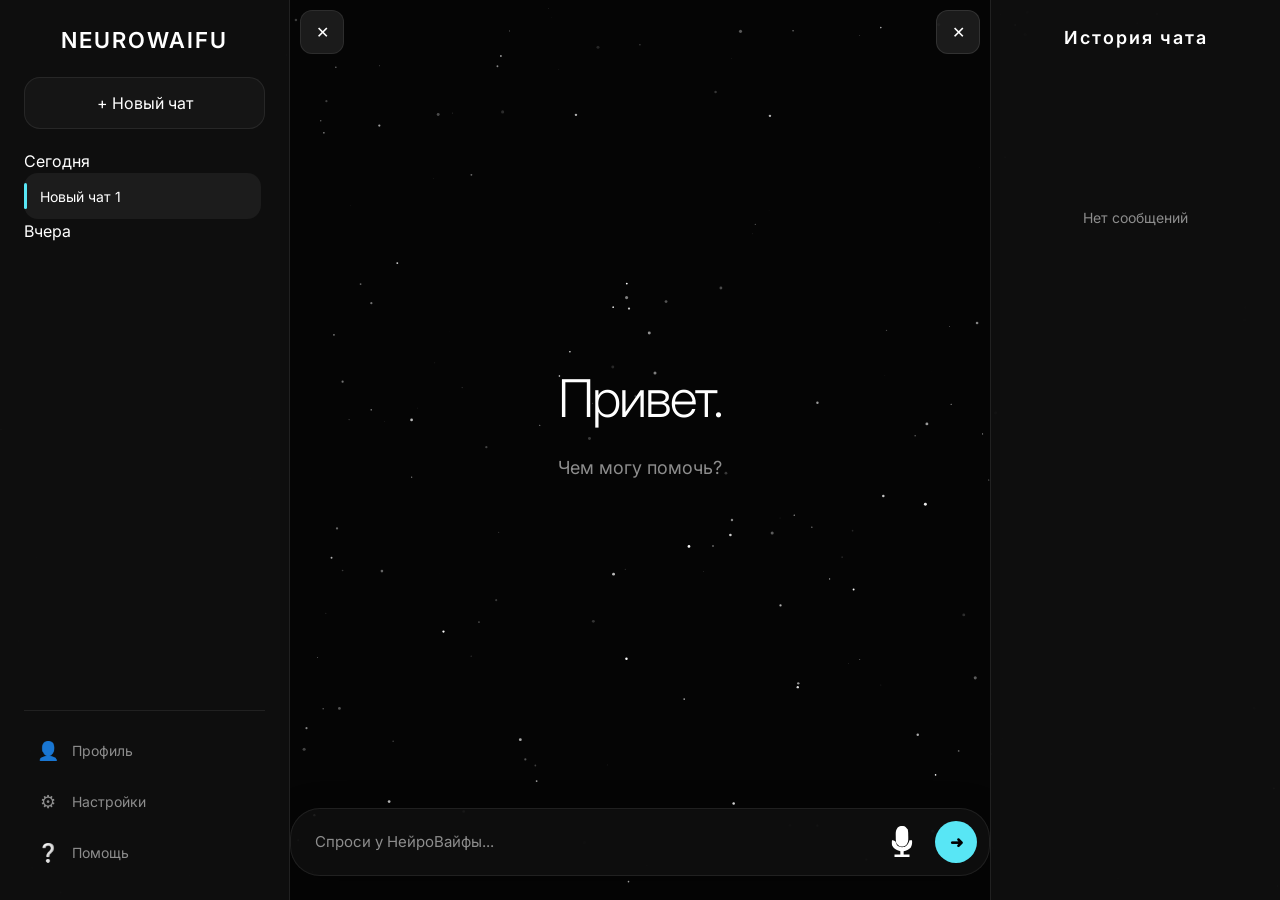
==== index.html @ d6a4b98e "Update index.html" ====
<!DOCTYPE html>
<html lang="ru">

<head>
    <meta charset="UTF-8">
    <meta name="viewport" content="width=device-width, initial-scale=1.0">
    <title>NeuroWaifu</title>
    <link rel="stylesheet" href="css/style.css">
    <link rel="preconnect" href="https://fonts.googleapis.com">
    <link rel="preconnect" href="https://fonts.gstatic.com" crossorigin>
    <link href="https://fonts.googleapis.com/css2?family=Inter:wght@300;400;500;600&display=swap" rel="stylesheet">
</head>
<script src="https://www.gstatic.com/firebasejs/10.12.2/firebase-app-compat.js"></script>
<script src="https://www.gstatic.com/firebasejs/10.12.2/firebase-auth-compat.js"></script>
<script src="firebase-config.js"></script>
<script>
  auth.onAuthStateChanged((user) => {
    if (!user) {
      window.location.href = 'login.html';
    } else {
      console.log('Вы вошли как', user.email);
        
    }
  });
</script>
<body>

    <canvas id="stars"></canvas>

    <button id="toggleSidebar" class="sidebar-toggle">☰</button>

    <div class="app">

        <aside class="sidebar" id="sidebar">
            <div class="sidebar-top">
                <h1 class="logo">NEUROWAIFU</h1>
            </div>

            <button class="new-chat-button" id="newChat" type="button">+ Новый чат</button>

            <nav class="chat-list">
                <div class="chat-group">
                    <span class="group-title">Сегодня</span>
                    <div id="todayChats"></div>
                </div>
                <div class="chat-group">
                    <span class="group-title">Вчера</span>                </div>
            </nav>
            

<div class="sidebar-footer">
<button class="sidebar-item" type="button" id="profileBtn">
        <img id="profilePhoto" class="sidebar-item-icon" src="" alt=""
             style="width:20px; height:20px; border-radius:50%; display:none; object-fit:cover;">
        <span id="profileIconFallback" class="sidebar-item-icon">👤</span>
        <span id="profileName">Профиль</span>
    </button>
    <button class="sidebar-item" type="button">
        <span class="sidebar-item-icon">⚙</span>
        Настройки
    </button>
    <a href="https://example.com/help" target="_blank" class="sidebar-item">
        <span class="sidebar-item-icon">❔</span>
        Помощь
    </a>
</div>
        </aside>

        <main class="main">
            <section class="messages" id="messages">
                <div class="welcome">
                    <h2>Привет.</h2>
                    <p>Чем могу помочь?</p>
                </div>
            </section>

            <footer class="prompt">
                <!-- Кнопка + удалена -->
                <input id="message" type="text" autocomplete="off" placeholder="Спроси у НейроВайфы...">
                <button id="mic" class="icon-button" type="button">
    <img src="images/mic.svg" alt="микрофон" id="micIcon">
    <span class="recording-dots">
        <span></span>
        <span></span>
        <span></span>
    </span>
</button>
                <button id="send" class="send-button" type="button">➜</button>
            </footer>
        </main>

    </div>
    <!-- Правая панель -->
<aside class="sidebar sidebar-right" id="sidebarRight">
    <div class="sidebar-top">
        <h2 class="logo" style="font-size:18px;">История чата</h2>
        <!-- кнопки больше нет -->
    </div>
    <div class="messages right-messages" id="rightMessages">
        <!-- сюда будут дублироваться сообщения -->
    </div>
</aside>
<button id="toggleRightSidebar">☰</button>

<script src="js/config.js"></script>
<script src="js/utils.js"></script>
<script src="js/storage.js"></script>
<script src="js/stars.js"></script>
<script src="js/sidebar.js"></script>
<script src="js/chats.js"></script>
<!-- menu.js не подключаем -->
<script src="js/messages.js"></script>
<script src="js/speech.js"></script>
<script src="js/right-panel.js"></script>
<script src="js/app.js"></script>
<script>
      auth.onAuthStateChanged((user) => {
        if (!user) {
          window.location.href = 'login.html';
          return;
        }

        // Имя: Google даёт настоящее имя, у email-аккаунтов берём часть до @
        document.getElementById('profileName').textContent =
          user.displayName || user.email.split('@')[0];

        // Фото: есть только у Google-аккаунтов
        if (user.photoURL) {
          document.getElementById('profilePhoto').src = user.photoURL;
          document.getElementById('profilePhoto').style.display = 'inline-block';
          document.getElementById('profileIconFallback').style.display = 'none';
        }
      });

      // (по желанию) клик по кнопке "Профиль" -> выход из аккаунта
      document.getElementById('profileBtn').addEventListener('click', () => {
        if (confirm('Выйти из аккаунта?')) {
          auth.signOut().then(() => window.location.href = 'login.html');
        }
      });
    </script>
</body>

</html>
---- css/style.css ----
/* style.css */
@import url("reset.css");
@import url("variables.css");
@import url("layout.css");
@import url("sidebar.css");
@import url("panels.css");   /* <-- добавить */
@import url("chat.css");
@import url("messages.css");
@import url("prompt.css");
@import url("menu.css");
@import url("buttons.css");
@import url("animations.css");
@import url("scrollbar.css");
@import url("responsive.css");
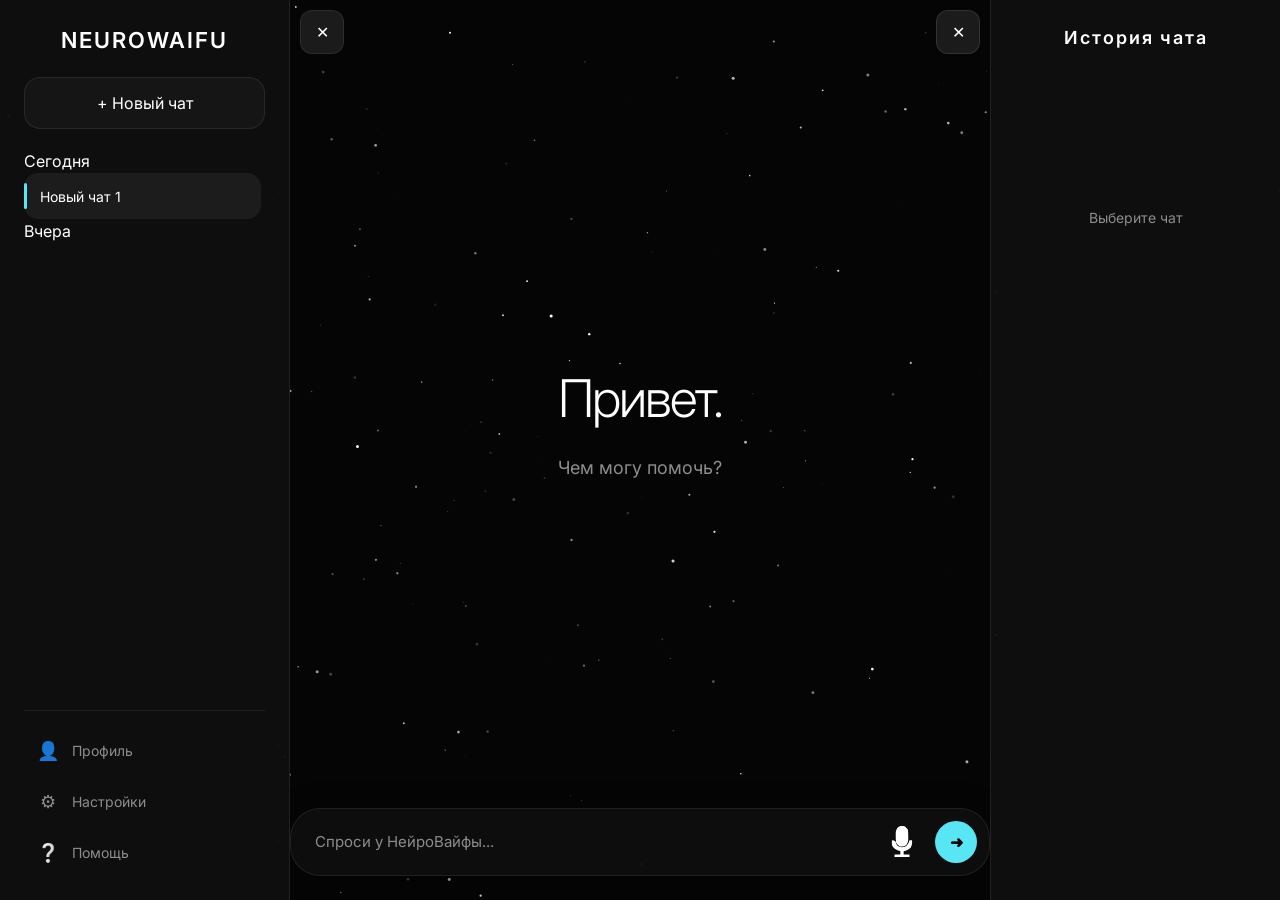
==== commit d6b3f8ef: "Update index.html" ====
--- a/index.html
+++ b/index.html
@@ -10,6 +10,7 @@
     <link rel="preconnect" href="https://fonts.gstatic.com" crossorigin>
     <link href="https://fonts.googleapis.com/css2?family=Inter:wght@300;400;500;600&display=swap" rel="stylesheet">
 </head>
+<script src="https://www.gstatic.com/firebasejs/10.12.2/firebase-firestore-compat.js"></script>
 <script src="https://www.gstatic.com/firebasejs/10.12.2/firebase-app-compat.js"></script>
 <script src="https://www.gstatic.com/firebasejs/10.12.2/firebase-auth-compat.js"></script>
 <script src="firebase-config.js"></script>
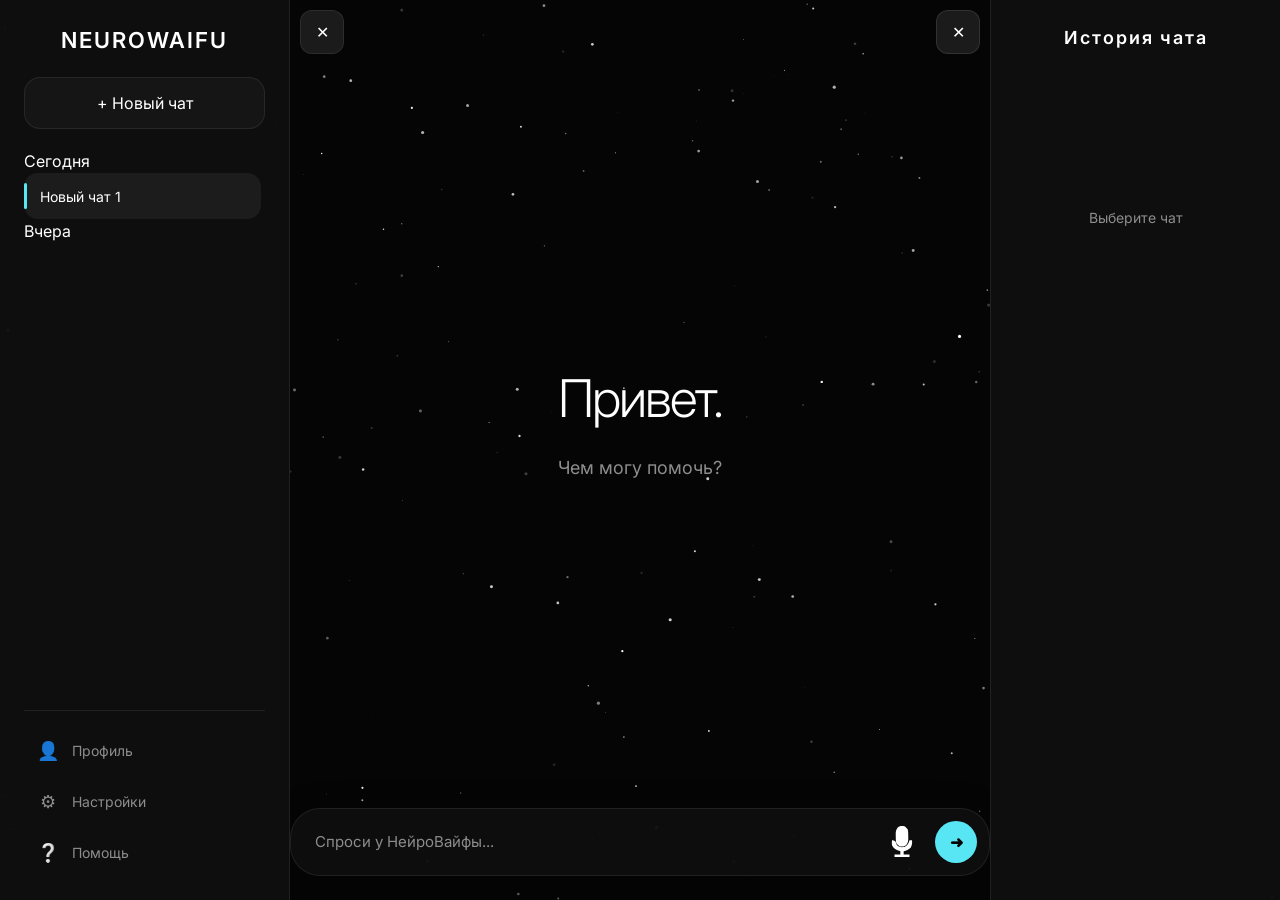
==== commit 6a29727a: "Update index.html" ====
--- a/index.html
+++ b/index.html
@@ -10,9 +10,9 @@
     <link rel="preconnect" href="https://fonts.gstatic.com" crossorigin>
     <link href="https://fonts.googleapis.com/css2?family=Inter:wght@300;400;500;600&display=swap" rel="stylesheet">
 </head>
-<script src="https://www.gstatic.com/firebasejs/10.12.2/firebase-firestore-compat.js"></script>
 <script src="https://www.gstatic.com/firebasejs/10.12.2/firebase-app-compat.js"></script>
 <script src="https://www.gstatic.com/firebasejs/10.12.2/firebase-auth-compat.js"></script>
+<script src="https://www.gstatic.com/firebasejs/10.12.2/firebase-firestore-compat.js"></script>
 <script src="firebase-config.js"></script>
 <script>
   auth.onAuthStateChanged((user) => {
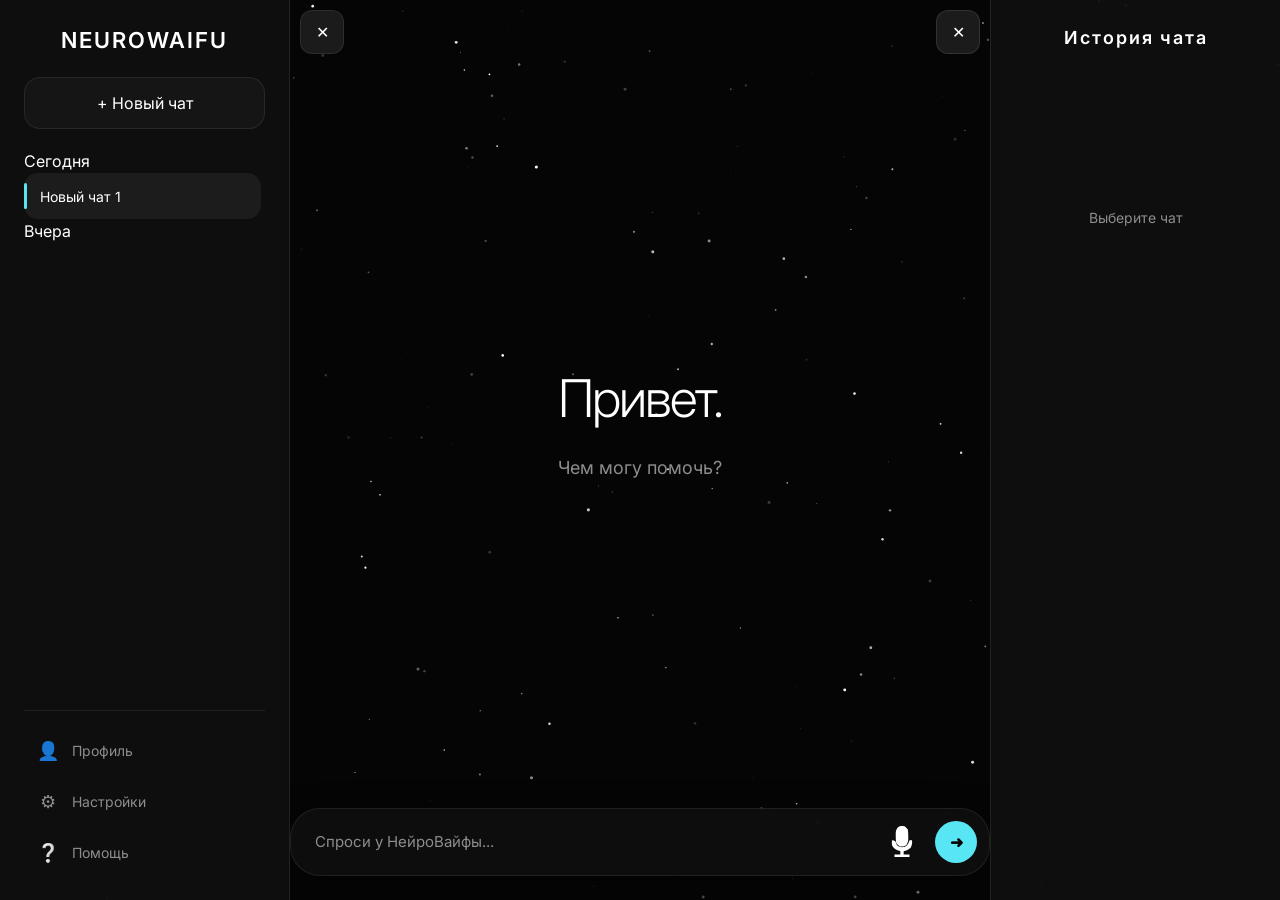
==== commit 3d9d1e30: "Add auth state listener for user redirection Added an authentication state change listener to redire" ====
--- a/index.html
+++ b/index.html
@@ -14,6 +14,7 @@
 <script src="https://www.gstatic.com/firebasejs/10.12.2/firebase-auth-compat.js"></script>
 <script src="https://www.gstatic.com/firebasejs/10.12.2/firebase-firestore-compat.js"></script>
 <script src="firebase-config.js"></script>
+    
 <script>
   auth.onAuthStateChanged((user) => {
     if (!user) {
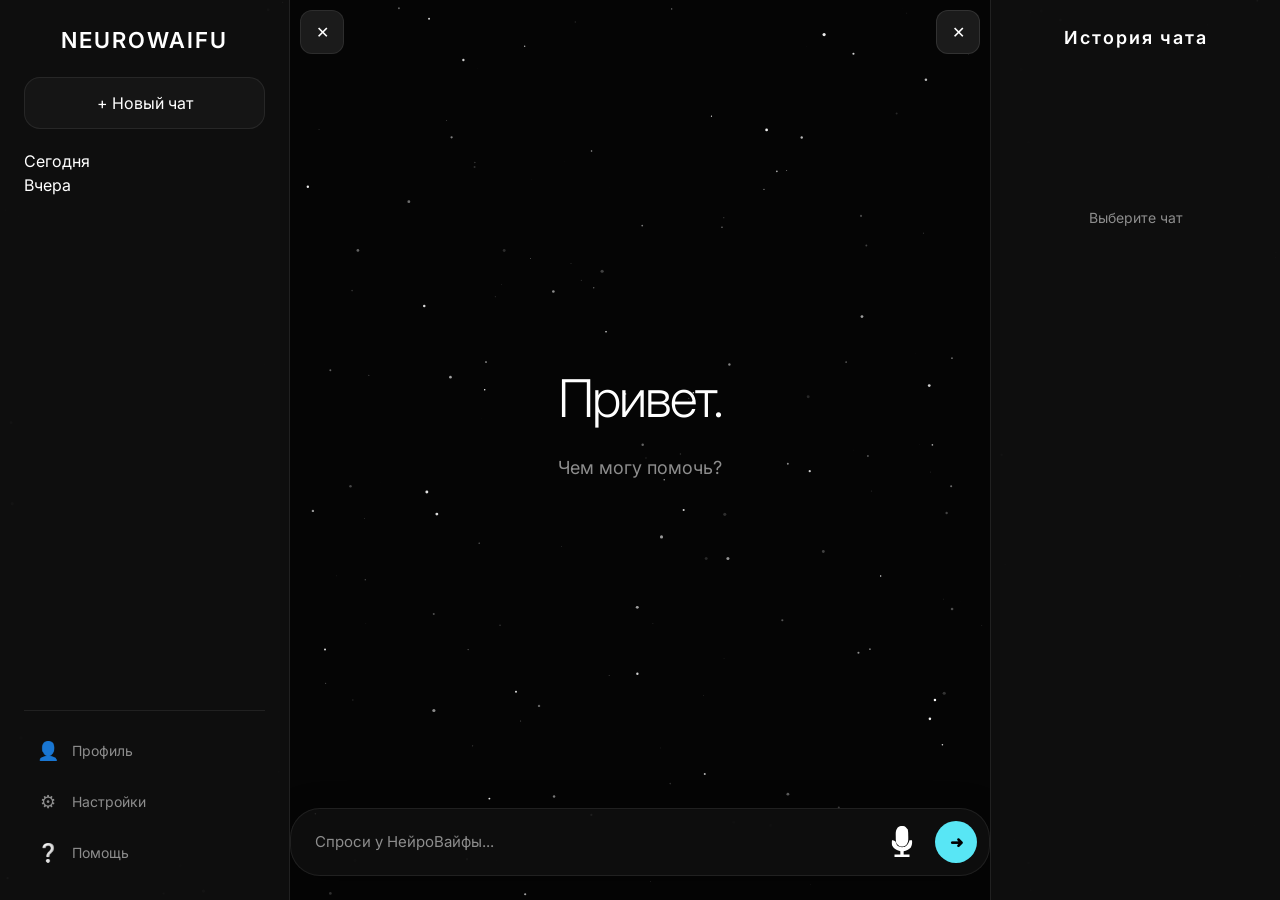
==== commit befc4dbd: "Update help link to local help page" ====
--- a/index.html
+++ b/index.html
@@ -61,10 +61,10 @@
         <span class="sidebar-item-icon">⚙</span>
         Настройки
     </button>
-    <a href="https://example.com/help" target="_blank" class="sidebar-item">
-        <span class="sidebar-item-icon">❔</span>
-        Помощь
-    </a>
+<a href="help.html" class="sidebar-item">
+    <span class="sidebar-item-icon">❔</span>
+    Помощь
+</a>
 </div>
         </aside>
 
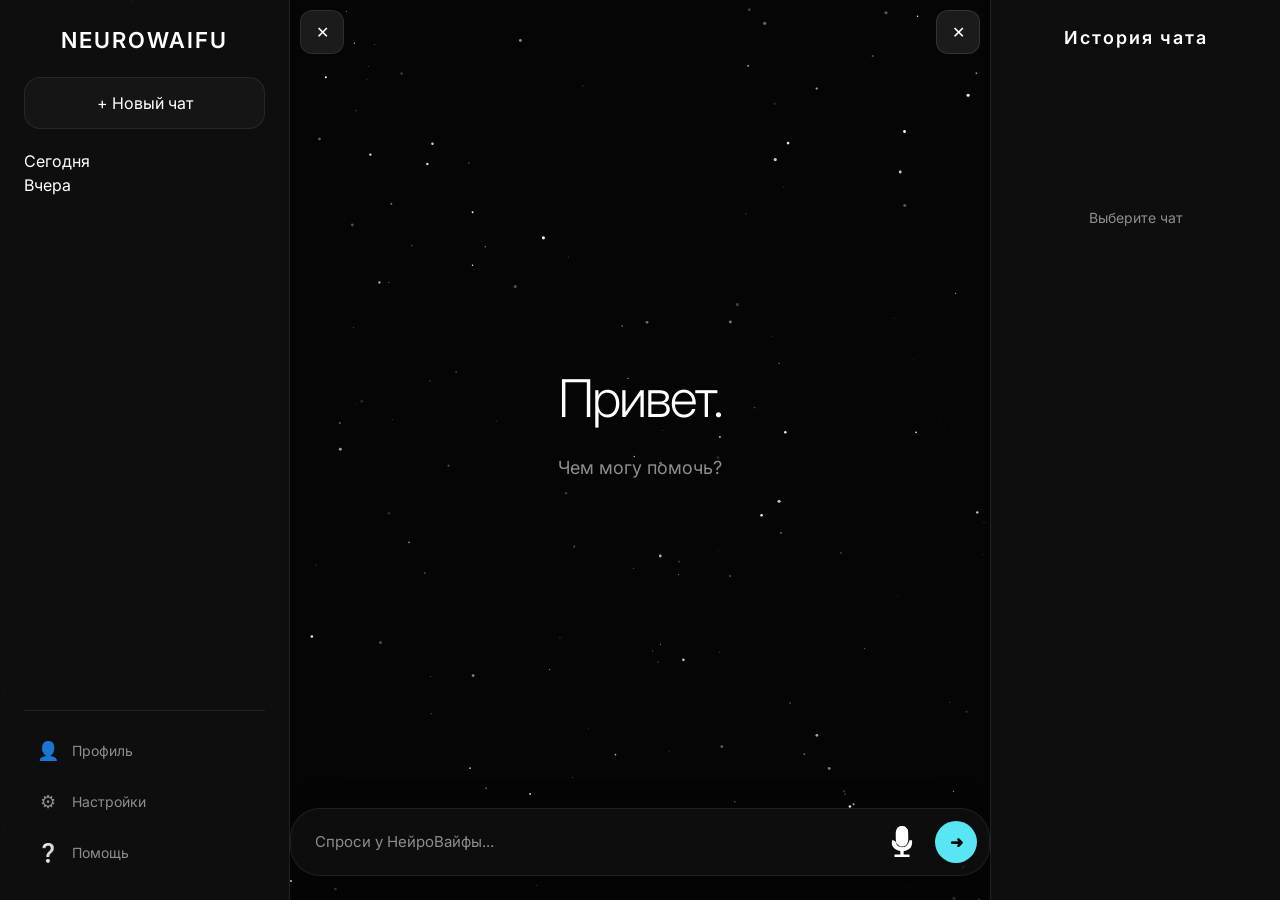
==== commit b972ae0c: "Add right sidebar section in index.html" ====
--- a/index.html
+++ b/index.html
@@ -91,6 +91,7 @@
             </footer>
         </main>
 
+        
     </div>
     <!-- Правая панель -->
 <aside class="sidebar sidebar-right" id="sidebarRight">
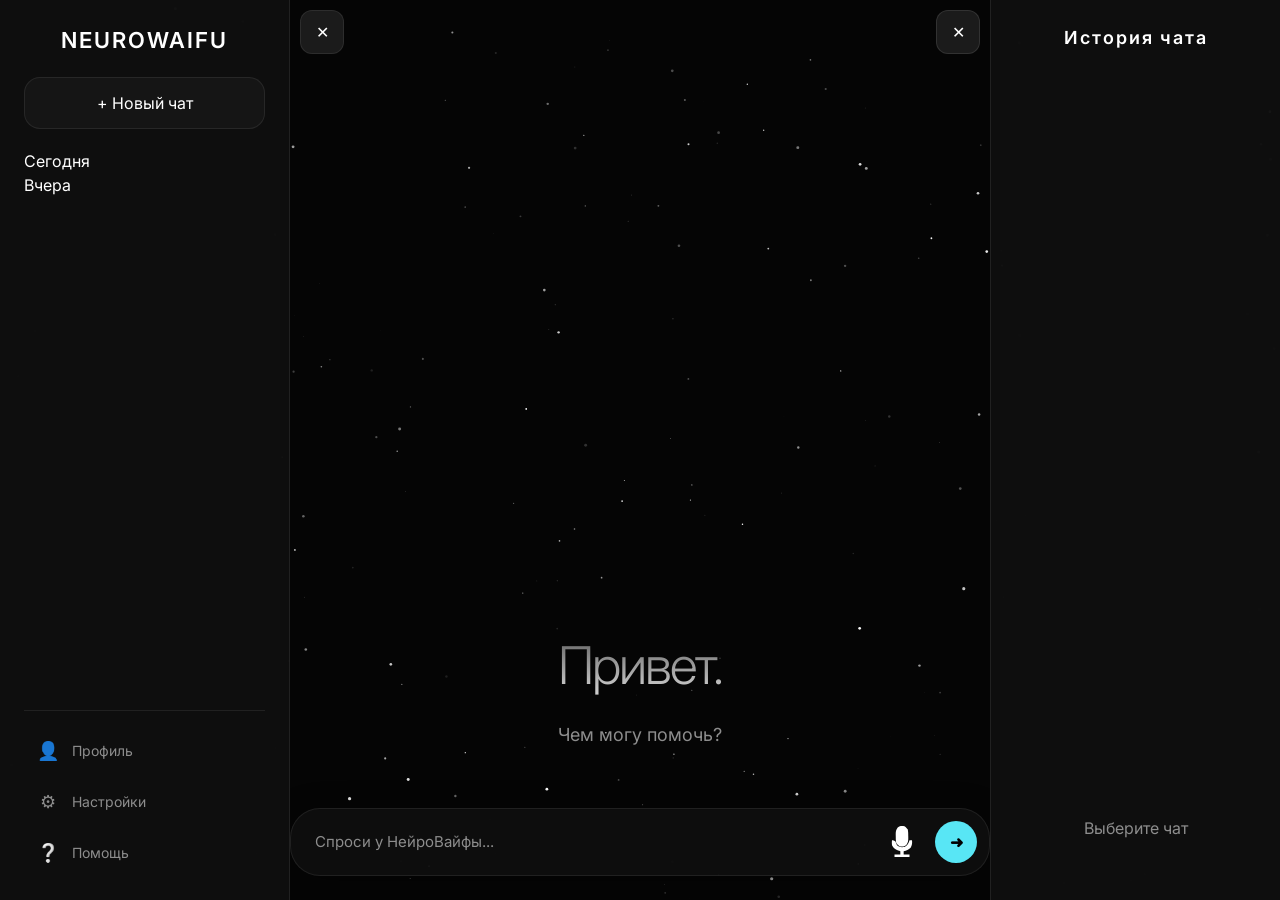
==== commit ffeb66f7: "Add favicon link to index.html" ====
--- a/index.html
+++ b/index.html
@@ -5,6 +5,7 @@
     <meta charset="UTF-8">
     <meta name="viewport" content="width=device-width, initial-scale=1.0">
     <title>NeuroWaifu</title>
+    <link rel="icon" href="favicon.png" type="image/x-icon">
     <link rel="stylesheet" href="css/style.css">
     <link rel="preconnect" href="https://fonts.googleapis.com">
     <link rel="preconnect" href="https://fonts.gstatic.com" crossorigin>
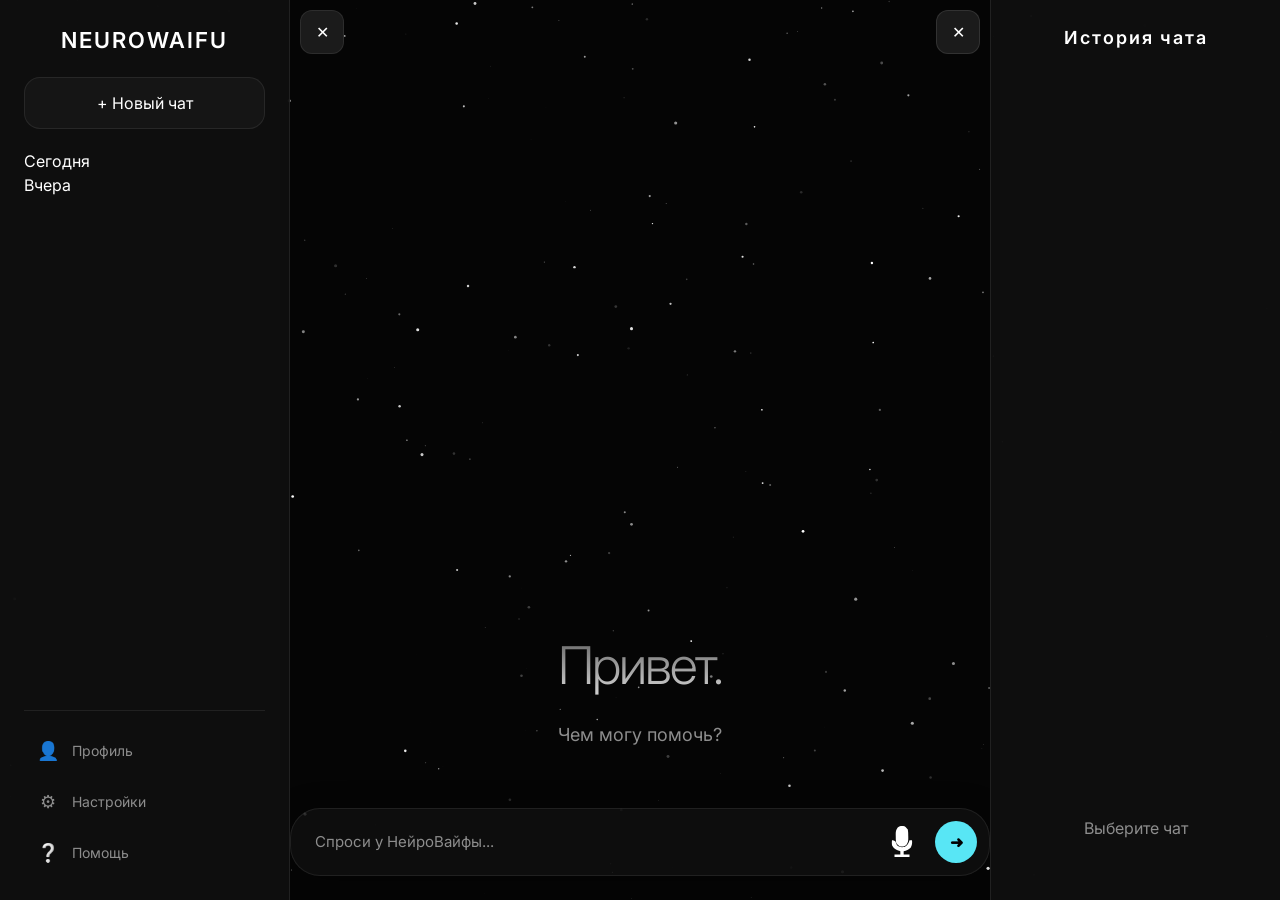
==== commit 23dbb44b: "Update favicon path in index.html" ====
--- a/index.html
+++ b/index.html
@@ -5,7 +5,7 @@
     <meta charset="UTF-8">
     <meta name="viewport" content="width=device-width, initial-scale=1.0">
     <title>NeuroWaifu</title>
-    <link rel="icon" href="favicon.png" type="image/x-icon">
+    <link rel="icon" href="images/favicon.png" type="image/x-icon">
     <link rel="stylesheet" href="css/style.css">
     <link rel="preconnect" href="https://fonts.googleapis.com">
     <link rel="preconnect" href="https://fonts.gstatic.com" crossorigin>
